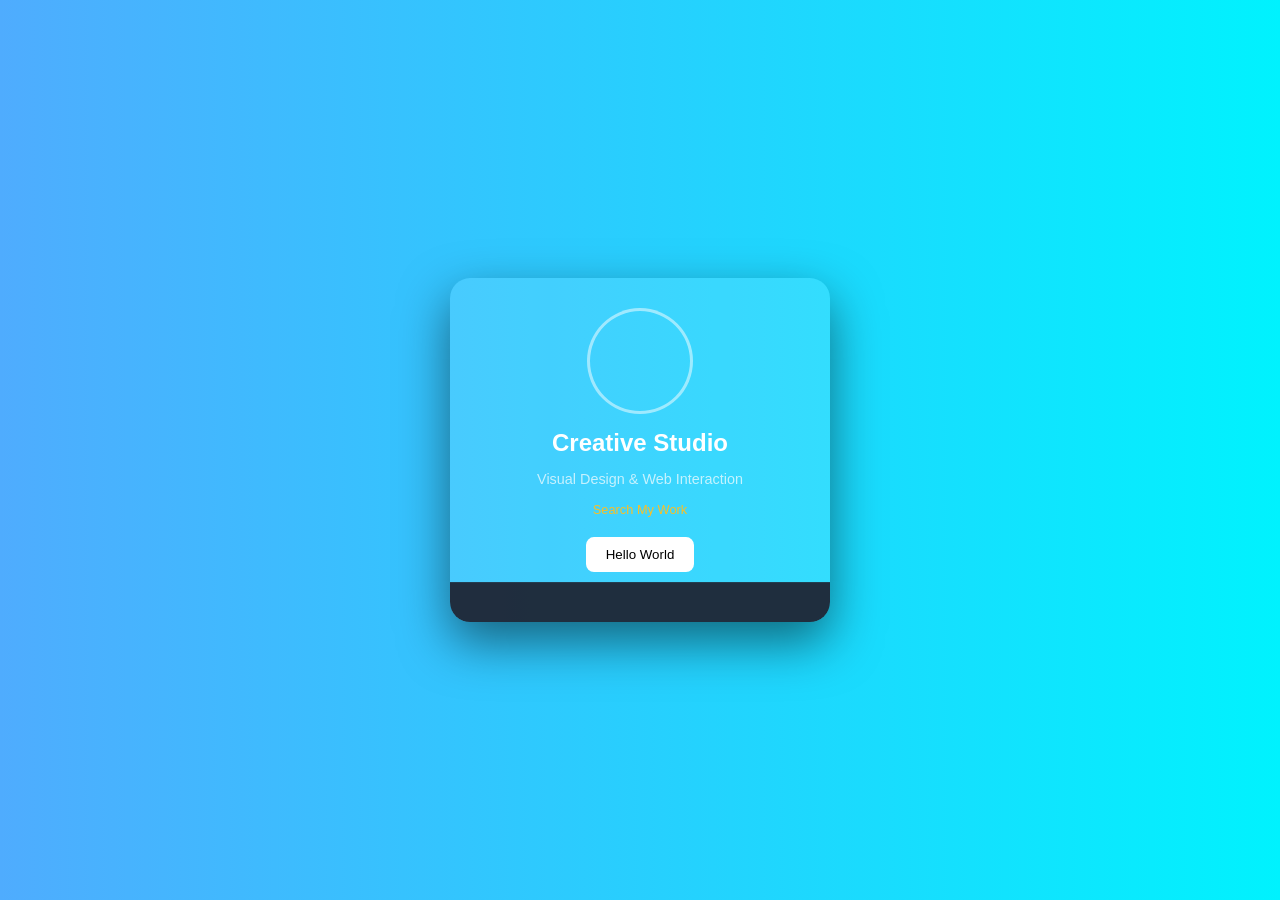
==== amaliy2.html @ 3ef16595 "siiiiiuuuuuuuuuuuuuu" ====
<!DOCTYPE html>
<html lang="en">
<head>
    <meta charset="UTF-8">
    <meta name="viewport" content="width=device-width, initial-scale=1.0">
    <title>Positioning & Glass Project</title>
    <style>
        :root {
            --bg-color: #0f172a;
            --accent-gradient: linear-gradient(to right, #4facfe 0%, #00f2fe 100%);
            --glass: rgba(255, 255, 255, 0.1); 
            --shadow: 0 20px 50px rgba(0, 0, 0, 0.5); 
        }

        
        body {
            margin: 0;
            height: 100vh;
            background-color: var(--bg-color);
            background-image: var(--accent-gradient); 
            font-family: 'Arial', sans-serif;
        }

        
        .card {
            position: absolute; 
            top: 50%;
            left: 50%;
            transform: translate(-50%, -50%); 
            
            width: 320px;
            padding: 30px;
            background: var(--glass);
            border-radius: 20px;
            box-shadow: var(--shadow);
            text-align: center;
            color: white;
            overflow: hidden; 
        }

        
        .profile-pic {
            width: 100px;
            height: 100px;
            margin: 0 auto;
            border-radius: 50%;
            background-image: url('https://picsum.photos/id/64/200/200');
            background-size: cover;
            border: 3px solid rgba(255, 255, 255, 0.5);
        }

        
        .card > h1 { 
            margin: 15px 0 5px;
            font-size: 1.5rem;
        }

        .card p { 
            opacity: 0.7; 
            font-size: 0.9rem;
        }

       
        a{
            color: #fbbf24;
            text-decoration: none;
            font-size: 0.8rem;
            display: block;
            margin-top: 10px;
        }

        .but {
            margin: 20px 0;
            padding: 10px 20px;
            background: white;
            color: black;
            border: none;
            border-radius: 8px;
        }

        .popup {
            position: absolute;
            bottom: -100%;
            left: 0;
            width: 100%;
            height: 100%;
            background: rgba(30, 37, 52, 0.95);
            transition: 0.5s cubic-bezier(0.4, 0, 0.2, 1);
            padding-top: 40px;
        }

        .card:hover .popup {
            bottom: 0;
        }
        .slide{
            margin-top: 20px; 
            font-size: 0.7rem;
        }
        ul{
            list-style: none; 
            padding: 0
        }
    </style>
</head>
<body>

    <div class="card">
        <div class="profile-pic"></div>

        <h1>Creative Studio</h1>
        <p>Visual Design & Web Interaction</p>

        <a href="#">Search My Work</a>

        <button class="but">Hello World</button>

        <div class="popup">
            <h2>Our Services</h2>
            <ul>
                <li> UI/UX Design</li>
                <li> CSS Animations</li>
                <li> Web Development</li>
            </ul>
            <p class="slide">Slide out to close</p>
        </div>
    </div>

</body>
</html>
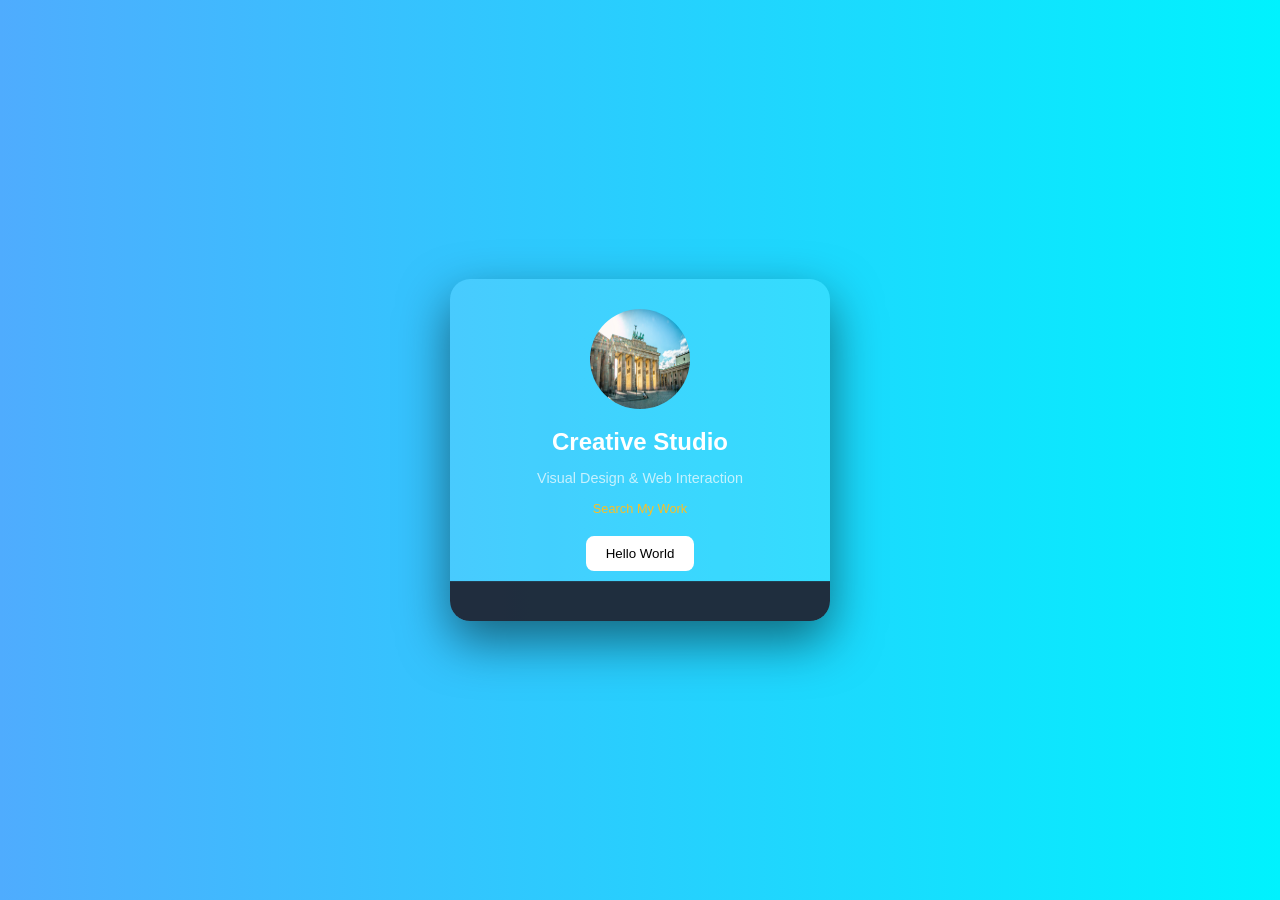
==== commit 167a58da: "siiiiiuuuuuuuuuuuuuu" ====
--- a/amaliy2.html
+++ b/amaliy2.html
@@ -39,14 +39,10 @@
         }
 
         
-        .profile-pic {
+        img {
             width: 100px;
             height: 100px;
-            margin: 0 auto;
             border-radius: 50%;
-            background-image: url('https://picsum.photos/id/64/200/200');
-            background-size: cover;
-            border: 3px solid rgba(255, 255, 255, 0.5);
         }
 
         
@@ -105,7 +101,7 @@
 <body>
 
     <div class="card">
-        <div class="profile-pic"></div>
+        <img src="burger.jpg">
 
         <h1>Creative Studio</h1>
         <p>Visual Design & Web Interaction</p>
